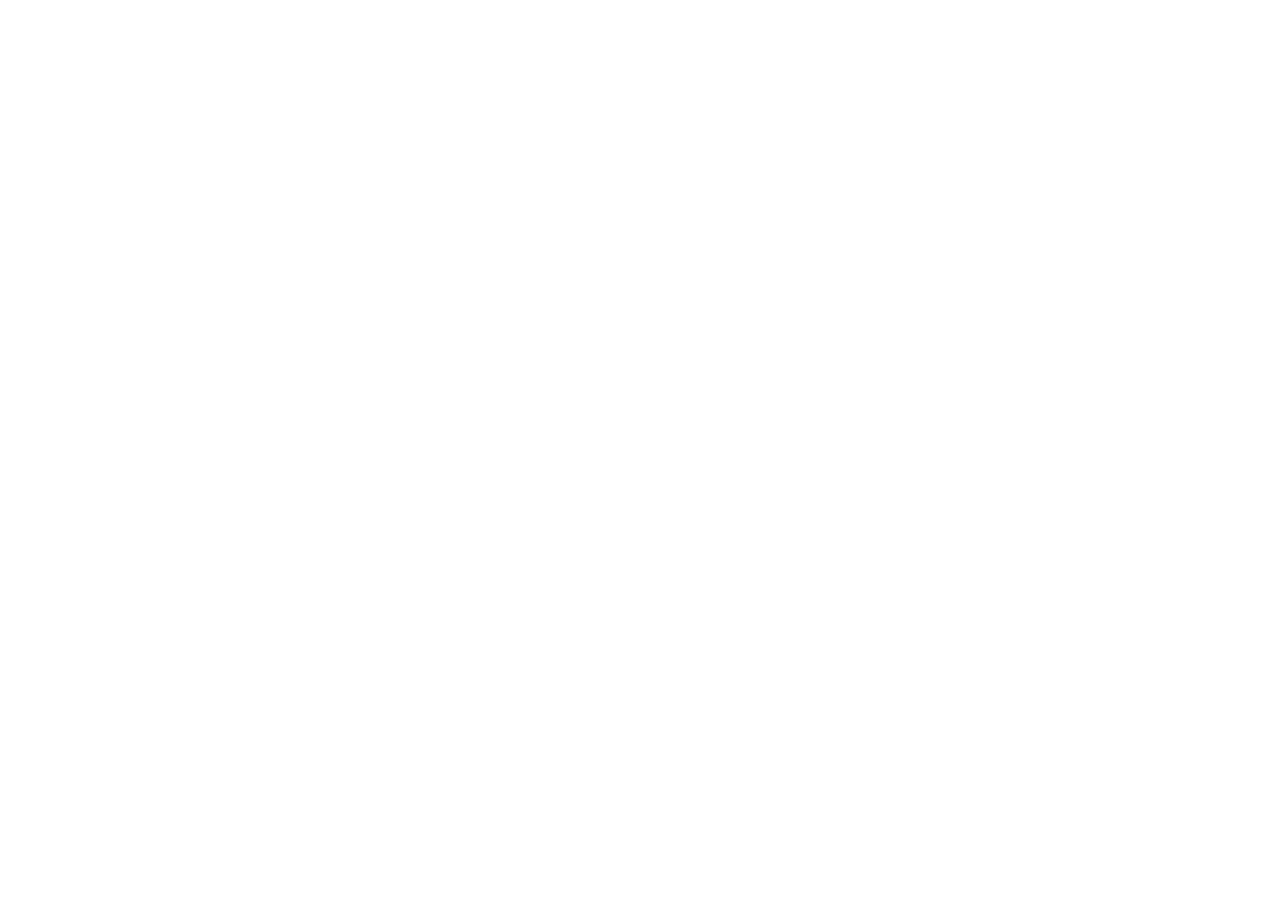
==== bonus/bonus.html @ 012f55c0 "fix" ====
<!DOCTYPE html>
<html lang="en">
<head>
    <meta charset="UTF-8">
    <meta name="viewport" content="width=device-width, initial-scale=1.0">
    <title>bonus</title>
    <link rel="stylesheet" href="/assets/css/12bool.css">
    <link rel="stylesheet" href="/bonus/style.css">
</head>
<body>
    
</body>
</html>
---- assets/css/12bool.css ----
*{
    margin: 0;
    padding: 0;
    box-sizing: border-box;
}
.container{
    width: 80%;
    max-width: 1176px;
    margin: 0 auto;
}
.row{
    display: flex;
    flex-direction: row; /*useless*/
    
}


/* #region col */
.col {
    flex-grow: 1;
    max-width: 100%;
}

.col-1{
    width: calc(100% / 12 * 1);
}
.col-2{
    width: calc(100% / 12 * 2);
}
.col-3{
    width: calc(100% / 12 * 3);
}
.col-4{
    width: calc(100% / 12 * 4); 
} 
.col-5{
    width: calc(100% / 12 * 5);
}
.col-6{
    width:50%;
}
.col-7{
    width: calc(100% / 12 * 7);
} 
.col-8{
    width: calc(100% / 12 * 8);
}
.col-9{
    width: calc(100% / 12 * 9);
}
.col-10{
    width: calc(100% / 12 * 10);
}
.col-11{
    width: calc(100% / 12 * 11);
}
.col-12{
    width: 100%;
}
/* #endregion col */

/* #region col-offset */
.col-offset-1{
    margin-left:calc((100%  / 12) * 1) !important
}
.col-offset-2{
    margin-left:calc((100%  / 12) * 2) !important
}
.col-offset-3{
    margin-left:calc((100%  / 12) * 3) !important
}
.col-offset-4{
    margin-left:calc((100%  / 12) * 4) !important
}
.col-offset-5{
    margin-left:calc((100%  / 12) * 5) !important
}
.col-offset-6{
    margin-left:calc((100%  / 12) * 6) !important
}
.col-offset-7{
    margin-left:calc((100%  / 12) * 7) !important
}
.col-offset-8{
    margin-left:calc((100%  / 12) * 8) !important
}
.col-offset-9{
    margin-left:calc((100%  / 12) * 9) !important
}
.col-offset-10{
    margin-left:calc((100%  / 12) * 10) !important
}
.col-offset-11{
    margin-left:calc((100%  / 12) * 11) !important
}
/* #endregion col-offset */

/* #region utilities */

/* #region display */
.d-none{
    display: none;
}

.d-block{
    display: block;
}
/* #endregion display */

/* #region flex */

.d-flex{
    display: flex;
}

.justify-content-center{
    justify-content: center;
}

.justify-content-btw{
    justify-content: space-between;
}

.align-items{
    align-items: center;
}

.flex-direction{
    flex-direction: column;
}

.grow-2{
    flex-grow:2;
}
.grow-3{
    flex-grow:3;
}
.grow-4{
    flex-grow:4;
}
.grow-5{
    flex-grow:5;
}
.grow-6{
    flex-grow:6;
}
.grow-7{
    flex-grow:7;
}
.grow-8{
    flex-grow:8;
}
.grow-9{
    flex-grow:9;
}
.grow-10{
    flex-grow:10;
}
.grow-11{
    flex-grow:11;
}

/* #endregion flex */

/* #region padding */

/* #region py- */

.py-1{
    padding: 0.5rem 0;
}
.py-2{
    padding: 1rem 0;
}
.py-3{
    padding: 1.5rem 0;
}
.py-4{
    padding: 2rem 0;
}
.py-5{
    padding: 2.5rem 0;
}
.py-6{
    padding: 3rem 0;
}
.py-7{
    padding: 3.5rem 0;
}
.py-8{
    padding: 4rem 0;
}
.py-9{
    padding: 4.5rem 0;
}
.py-10{
    padding: 5rem 0;
}
/* #endregion py- */

/* #region pt- */

.pt-1{
    padding: 1rem;
}
.pt-2{
    padding: 2rem ;
}
.pt-3{
    padding: 3rem ;
}
.pt-4{
    padding: 4rem ;
}
.pt-5{
    padding: 5rem ;
}
.pt-6{
    padding: 6rem ;
}
.pt-7{
    padding: 7rem ;
}
.pt-8{
    padding: 8rem ;
}
.pt-9{
    padding: 9rem ;
}
.pt-10{
    padding: 10rem ;
}
/* #endregion pt- */

/* #region pb- */

.pb-1{
    padding-bottom: 1rem ;
}
.pb-2{
    padding-bottom: 2rem ;
}
.pb-3{
    padding-bottom: 3rem ;
}
.pb-4{
    padding-bottom: 4rem ;
}
.pb-5{
    padding-bottom: 5rem ;
}
.pb-6{
    padding-bottom: 6rem ;
}
.pb-7{
    padding-bottom: 7rem ;
}
.pb-8{
    padding-bottom: 8rem ;
}
.pb-9{
    padding-bottom: 9rem ;
}
.pb-10{
    padding-bottom: 10rem ;
}
/* #endregion pb- */

/* #region px- */

.px-1{
    padding: 0 0.5rem ;
}
.px-2{
    padding: 0 1rem ;
}
.px-3{
    padding: 0 1.5rem ;
}
.px-4{
    padding: 0 2rem ;
}
.px-5{
    padding :0 2.5rem ;
}
.px-6{
    padding: 0 3rem ;
}
.px-7{
    padding: 0 3.5rem ;
}
.px-8{
    padding: 0 4rem ;
}
.px-9{
    padding: 0 4.5rem ;
} 
.px-10{
    padding: 0 5rem ;
}
/* #endregion px- */

/* #region pl- */

.pl-1{
    padding-left: 1rem ;
}
.pl-2{
    padding-left: 2rem ;
}
.pl-3{
    padding-left: 3rem ;
}
.pl-4{
    padding-left: 4rem ;
}
.pl-5{
    padding-left: 5rem ;
}
.pl-6{
    padding-left: 6rem ;
}
.pl-7{
    padding-left: 7rem ;
}
.pl-8{
    padding-left: 8rem ;
}
.pl-9{
    padding-left: 9rem ;
}
.pl-10{
    padding-left: 10rem ;
}
/* #endregion pl- */

/* #region pr- */

.pr-1{
    padding-right: 1rem ;
}
.pr-2{
    padding-right: 2rem ;
}
.pr-3{
    padding-right: 3rem ;
}
.pr-4{
    padding-right: 4rem ;
}
.pr-5{
    padding-right: 5rem ;
}
.pr-6{
    padding-right: 6rem ;
}
.pr-7{
    padding-right: 7rem ;
}
.pr-8{
    padding-right: 8rem ;
}
.pr-9{
    padding-right: 9rem ;
}
.pr-10{
    padding-right: 10rem ;
}
/* #endregion pr- */

/* #endregion padding */

/* #region margin */

/* #region my- */

.my-1{
    margin: 0.5rem 0;
}
.my-2{
    margin: 1rem 0;
}
.my-3{
    margin: 1.5rem 0;
}
.my-4{
    margin: 2rem 0;
}
.my-5{
    margin: 2.5rem 0;
}
.my-6{
    margin: 3rem 0;
}
.my-7{
    margin: 3.5rem 0;
}
.my-8{
    margin: 4rem 0;
}
.my-9{
    margin: 4.5rem 0;
}
.my-10{
    margin: 5rem 0;
}
/* #endregion my- */

/* #region mt- */

.mt-1{
    margin-top: 1rem;
}
.mt-2{
    margin-top: 2rem ;
}
.mt-3{
    margin-top: 3rem ;
}
.mt-4{
    margin-top: 4rem ;
}
.mt-5{
    margin-top: 5rem ;
}
.mt-6{
    margin-top: 6rem ;
}
.mt-7{
    margin-top: 7rem ;
}
.mt-8{
    margin-top: 8rem ;
}
.mt-9{
    margin-top: 9rem ;
}
.mt-10{
    margin-top: 10rem ;
}
/* #endregion mt- */

/* #region mb- */

.mb-1{
    margin-bottom: 1rem ;
}
.mb-2{
    margin-bottom: 2rem ;
}
.mb-3{
    margin-bottom: 3rem ;
}
.mb-4{
    margin-bottom: 4rem ;
}
.mb-5{
    margin-bottom: 5rem ;
}
.mb-6{
    margin-bottom: 6rem ;
}
.mb-7{
    margin-bottom: 7rem ;
}
.mb-8{
    margin-bottom: 8rem ;
}
.mb-9{
    margin-bottom: 9rem ;
}
.mb-10{
    margin-bottom: 10rem ;
}
/* #endregion mb- */

/* #region mx- */

.mx-1{
    margin: 0 0.5rem ;
}
.mx-2{
    margin: 0 1rem ;
}
.mx-3{
    margin: 0 1.5rem ;
}
.mx-4{
    margin: 0 2rem ;
}
.mx-5{
    margin :0 2.5rem ;
}
.mx-6{
    margin: 0 3rem ;
}
.mx-7{
    margin: 0 3.5rem ;
}
.mx-8{
    margin: 0 4rem ;
}
.mx-9{
    margin: 0 4.5rem ;
} 
.mx-10{
    margin: 0 5rem ;
}
/* #endregion mx- */

/* #region ml- */

.ml-1{
    margin-left: 1rem;
}
.ml-2{
    margin-left: 2rem ;
}
.ml-3{
    margin-left: 3rem ;
}
.ml-4{
    margin-left: 4rem ;
}
.ml-5{
    margin-left: 5rem ;
}
.ml-6{
    margin-left: 6rem ;
}
.ml-7{
    margin-left: 7rem ;
}
.ml-8{
    margin-left: 8rem ;
}
.ml-9{
    margin-left: 9rem ;
}
.ml-10{
    margin-left: 10rem ;
}
/* #endregion ml- */

/* #region mr- */

.mr-1{
    margin-right: 1rem ;
}
.mr-2{
    margin-right: 2rem ;
}
.mr-3{
    margin-right: 3rem ;
}
.mr-4{
    margin-right: 4rem ;
}
.mr-5{
    margin-right: 5rem ;
}
.mr-6{
    margin-right: 6rem ;
}
.mr-7{
    margin-right: 7rem ;
}
.mr-8{
    margin-right: 8rem ;
}
.mr-9{
    margin-right: 9rem ;
}
.mr-10{
    margin-right: 10rem ;
}
/* #endregion mr- */

/* #endregion margin */

/* #endregion utilities */

/* #region media */

/*#region media-xs */
@media (min-width:320px) { 

    /* #region col */
    .col-xs-1{
        width: calc(100% / 12 * 1);
    }
    .col-xs-2{
        width: calc(100% / 12 * 2);
    }
    .col-xs-3{
        width: calc(100% / 12 * 3);
    }
    .col-xs-4{
        width: calc(100% / 12 * 4); 
    } 
    .col-xs-5{
        width: calc(100% / 12 * 5);
    }
    .col-xs-6{
        width:50%;
    }
    .col-xs-7{
        width: calc(100% / 12 * 7);
    } 
    .col-xs-8{
        width: calc(100% / 12 * 8);
    }
    .col-xs-9{
        width: calc(100% / 12 * 9);
    }
    .col-xs-10{
        width: calc(100% / 12 * 10);
    }
    .col-xs-11{
        width: calc(100% / 12 * 11);
    }
    .col-xs-12{
        width: 100%;
    }
    
    /* #endregion col */
    
    /* #region col-offset */
    .col-offset-xs-1{
        margin-left:calc((100%  / 12) * 1)
    }
    .col-offset-xs-2{
        margin-left:calc((100%  / 12) * 2)
    }
    .col-offset-xs-3{
        margin-left:calc((100%  / 12) * 3)
    }
    .col-offset-xs-4{
        margin-left:calc((100%  / 12) * 4)
    }
    .col-offset-xs-5{
        margin-left:calc((100%  / 12) * 5)
    }
    .col-offset-xs-6{
        margin-left:calc((100%  / 12) * 6)
    }
    .col-offset-xs-7{
        margin-left:calc((100%  / 12) * 7)
    }
    .col-offset-xs-8{
        margin-left:calc((100%  / 12) * 8)
    }
    .col-offset-xs-9{
        margin-left:calc((100%  / 12) * 9)
    }
    .col-offset-xs-10{
        margin-left:calc((100%  / 12) * 10)
    }
    .col-offset-xs-11{
        margin-left:calc((100%  / 12) * 11)
    }
    /* #endregion col-offset */
    
    } 
    /*#endregion media-xs */
    
/*#region media-s */
    @media (min-width:420px) { 
        
    /* #region col */
    .col-s-1{
        width: calc(100% / 12 * 1);
    }
    .col-s-2{
        width: calc(100% / 12 * 2);
    }
    .col-s-3{
        width: calc(100% / 12 * 3);
    }
    .col-s-4{
        width: calc(100% / 12 * 4); 
    } 
    .col-s-5{
        width: calc(100% / 12 * 5);
    }
    .col-s-6{
        width:50%;
    }
    .col-s-7{
        width: calc(100% / 12 * 7);
    } 
    .col-s-8{
        width: calc(100% / 12 * 8);
    }
    .col-s-9{
        width: calc(100% / 12 * 9);
    }
    .col-s-10{
        width: calc(100% / 12 * 10);
    }
    .col-s-11{
        width: calc(100% / 12 * 11);
    }
    .col-s-12{
        width: 100%;
    }
    
    /* #endregion col */
    
    /* #region col-offset */
    .col-offset-s-1{
        margin-left:calc((100%  / 12) * 1) !important
    }
    .col-offset-s-2{
        margin-left:calc((100%  / 12) * 2) !important
    }
    .col-offset-s-3{
        margin-left:calc((100%  / 12) * 3) !important
    }
    .col-offset-s-4{
        margin-left:calc((100%  / 12) * 4) !important
    }
    .col-offset-s-5{
        margin-left:calc((100%  / 12) * 5) !important
    }
    .col-offset-s-6{
        margin-left:calc((100%  / 12) * 6) !important
    }
    .col-offset-s-7{
        margin-left:calc((100%  / 12) * 7) !important
    }
    .col-offset-s-8{
        margin-left:calc((100%  / 12) * 8) !important
    }
    .col-offset-s-9{
        margin-left:calc((100%  / 12) * 9) !important
    }
    .col-offset-s-10{
        margin-left:calc((100%  / 12) * 10) !important
    }
    .col-offset-s-11{
        margin-left:calc((100%  / 12) * 11) !important
    }
    /* #endregion col-offset */
    } 
    /*#endregion media-s */
    
/*#region media-md */
    @media (min-width:575px) { 
        
    /* #region col */
    .col-md-1{
        width: calc(100% / 12 * 1);
    }
    .col-md-2{
        width: calc(100% / 12 * 2);
    }
    .col-md-3{
        width: calc(100% / 12 * 3);
    }
    .col-md-4{
        width: calc(100% / 12 * 4); 
    } 
    .col-md-5{
        width: calc(100% / 12 * 5);
    }
    .col-md-6{
        width:50%;
    }
    .col-md-7{
        width: calc(100% / 12 * 7);
    } 
    .col-md-8{
        width: calc(100% / 12 * 8);
    }
    .col-md-9{
        width: calc(100% / 12 * 9);
    }
    .col-md-10{
        width: calc(100% / 12 * 10);
    }
    .col-md-11{
        width: calc(100% / 12 * 11);
    }
    .col-md-12{
        width: 100%;
    }
    
    /* #endregion col */
    
    /* #region col-offset */
    .col-offset-md-1{
        margin-left:calc((100%  / 12) * 1) !important
    }
    .col-offset-md-2{
        margin-left:calc((100%  / 12) * 2) !important
    }
    .col-offset-md-3{
        margin-left:calc((100%  / 12) * 3) !important
    }
    .col-offset-md-4{
        margin-left:calc((100%  / 12) * 4) !important
    }
    .col-offset-md-5{
        margin-left:calc((100%  / 12) * 5) !important
    }
    .col-offset-md-6{
        margin-left:calc((100%  / 12) * 6) !important
    }
    .col-offset-md-7{
        margin-left:calc((100%  / 12) * 7) !important
    }
    .col-offset-md-8{
        margin-left:calc((100%  / 12) * 8) !important
    }
    .col-offset-md-9{
        margin-left:calc((100%  / 12) * 9) !important
    }
    .col-offset-md-10{
        margin-left:calc((100%  / 12) * 10) !important
    }
    .col-offset-md-11{
        margin-left:calc((100%  / 12) * 11) !important
    }
    /* #endregion col-offset */
    } 
    /*#endregion media-md */
    
/*#region media-lg */
    @media (min-width:767px) {
        
    /* #region col */
    .col-lg-1{
        width: calc(100% / 12 * 1);
    }
    .col-lg-2{
        width: calc(100% / 12 * 2);
    }
    .col-lg-3{
        width: calc(100% / 12 * 3);
    }
    .col-lg-4{
        width: calc(100% / 12 * 4); 
    } 
    .col-lg-5{
        width: calc(100% / 12 * 5);
    }
    .col-lg-6{
        width:50%;
    }
    .col-lg-7{
        width: calc(100% / 12 * 7);
    } 
    .col-lg-8{
        width: calc(100% / 12 * 8);
    }
    .col-lg-9{
        width: calc(100% / 12 * 9);
    }
    .col-lg-10{
        width: calc(100% / 12 * 10);
    }
    .col-lg-11{
        width: calc(100% / 12 * 11);
    }
    .col-lg-12{
        width: 100%;
    }
    
    /* #endregion col */
    
    /* #region col-offset */
    .col-offset-lg-1{
        margin-left:calc((100%  / 12) * 1) !important 
    }
    .col-offset-lg-2{
        margin-left:calc((100%  / 12) * 2) !important 
    }
    .col-offset-lg-3{
        margin-left:calc((100%  / 12) * 3) !important 
    }
    .col-offset-lg-4{
        margin-left:calc((100%  / 12) * 4) !important 
    }
    .col-offset-lg-5{
        margin-left:calc((100%  / 12) * 5) !important 
    }
    .col-offset-lg-6{
        margin-left:calc((100%  / 12) * 6) !important 
    }
    .col-offset-lg-7{
        margin-left:calc((100%  / 12) * 7) !important 
    }
    .col-offset-lg-8{
        margin-left:calc((100%  / 12) * 8) !important 
    }
    .col-offset-lg-9{
        margin-left:calc((100%  / 12) * 9) !important 
    }
    .col-offset-lg-10{
        margin-left:calc((100%  / 12) * 10) !important 
    }
    .col-offset-lg-11{
        margin-left:calc((100%  / 12) * 11) !important 
    }
    /* #endregion col-offset */
    } 
    /*#endregion media-lg*/
    
/*#region media-xl */
    @media (min-width:992px) { 
        
        /* #region col */
        .col-xl-1{
            width: calc(100% / 12 * 1);
        }
        .col-xl-2{
            width: calc(100% / 12 * 2);
        }
        .col-xl-3{
            width: calc(100% / 12 * 3);
        }
        .col-xl-4{
            width: calc(100% / 12 * 4); 
        } 
        .col-xl-5{
            width: calc(100% / 12 * 5);
        }
        .col-xl-6{
            width:50%;
        }
        .col-xl-7{
            width: calc(100% / 12 * 7);
        } 
        .col-xl-8{
            width: calc(100% / 12 * 8);
        }
        .col-xl-9{
            width: calc(100% / 12 * 9);
        }
        .col-xl-10{
            width: calc(100% / 12 * 10);
        }
        .col-xl-11{
            width: calc(100% / 12 * 11);
        }
        .col-xl-12{
            width: 100%;
        }
        
        /* #endregion col */
        
        /* #region col-offset */
        .col-offset-xl-1{
            margin-left:calc((100%  / 12) * 1) !important
        }
        .col-offset-xl-2{
            margin-left:calc((100%  / 12) * 2) !important
        }
        .col-offset-xl-3{
            margin-left:calc((100%  / 12) * 3) !important
        }
        .col-offset-xl-4{
            margin-left:calc((100%  / 12) * 4) !important
        }
        .col-offset-xl-5{
            margin-left:calc((100%  / 12) * 5) !important
        }
        .col-offset-xl-6{
            margin-left:calc((100%  / 12) * 6) !important
        }
        .col-offset-xl-7{
            margin-left:calc((100%  / 12) * 7) !important
        }
        .col-offset-xl-8{
            margin-left:calc((100%  / 12) * 8) !important
        }
        .col-offset-xl-9{
            margin-left:calc((100%  / 12) * 9) !important
        }
        .col-offset-xl-10{
            margin-left:calc((100%  / 12) * 10) !important
        }
        .col-offset-xl-11{
            margin-left:calc((100%  / 12) * 11) !important
        }
        /* #endregion col-offset */
        }
        /*#endregion media-xl */

    /*#region media-xxl */ 
    /* #endregion media */
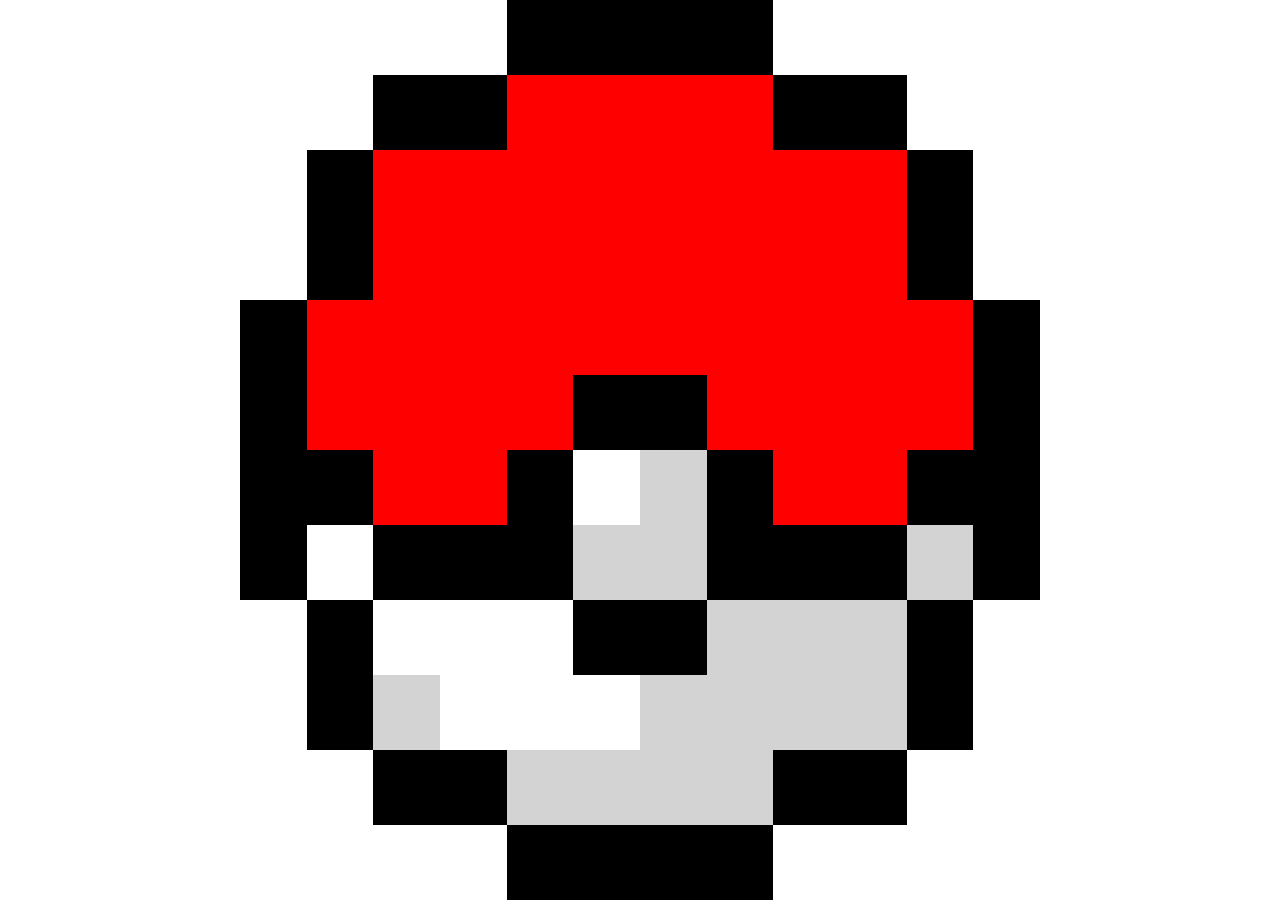
==== commit eaa3fb0d: "add bonus(Pokemon)" ====
--- a/bonus/bonus.html
+++ b/bonus/bonus.html
@@ -8,6 +8,106 @@
     <link rel="stylesheet" href="/bonus/style.css">
 </head>
 <body>
-    
+    <div class="container">
+        <div class="row">
+            <div class="col"></div>
+            <div class="col black"></div>
+            <div class="col"></div>
+
+        </div>
+
+        <div class="row">
+            <div class="col-2"></div>
+            <div class="col-2 black"></div>
+            <div class="col red"></div>
+            <div class="col-2 black"></div>
+            <div class="col-2"></div>
+        </div>
+
+        <div class="row">
+            <div class="col-1"></div>
+            <div class="col-1 black"></div>
+            <div class="col red"></div>
+            <div class="col-1 black"></div>
+            <div class="col-1"></div>
+        </div>
+
+        <div class="row">
+            <div class="col-1"></div>
+            <div class="col-1 black"></div>
+            <div class="col red"></div>
+            <div class="col-1 black"></div>
+            <div class="col-1"></div>
+        </div>
+
+        <div class="row">
+            <div class="col-1 black"></div>
+            <div class="col red"></div>
+            <div class="col-1 black"></div>
+        </div>
+
+        <div class="row">
+            <div class="col-1 black"></div>
+            <div class="col red"></div>
+            <div class="col-2 black"></div>
+            <div class="col red"></div>
+            <div class="col-1 black"></div>
+        </div>
+        <div class="row">
+            <div class="col-2 black"></div>
+            <div class="col red"></div>
+            <div class="col-1 black"></div>
+            <div class="col-1"></div>
+            <div class="col-1 gray"></div>
+            <div class="col-1 black"></div>
+            <div class="col red"></div>
+            <div class="col-2 black"></div>
+        </div>
+        <div class="row">
+            <div class="col-1 black"></div>
+            <div class="col-1"></div>
+            <div class="col-3 black"></div>
+            <div class="col gray"></div>
+            <div class="col-3 black"></div>
+            <div class="col-1 gray"></div>
+            <div class="col-1 black"></div>
+        </div>
+
+        <div class="row">   
+            <div class="col-1"></div>
+            <div class="col-1 black"></div>
+            <div class="col"></div>
+            <div class="col-2 black"></div>
+            <div class="col gray"></div>
+            <div class="col-1 black"></div>
+            <div class="col-1"></div>
+        </div>
+        
+        <div class="row">   
+            <div class="col-1"></div>
+            <div class="col-1 black"></div>
+            <div class="col-1 gray"></div>
+            <div class="col-3 "></div>
+            <div class="col gray"></div>
+            <div class="col-1 black"></div>
+            <div class="col-1"></div>
+        </div>
+
+        <div class="row">
+            <div class="col-2"></div>
+            <div class="col-2 black"></div>
+            <div class="col gray"></div>
+            <div class="col-2 black"></div>
+            <div class="col-2"></div>
+        </div>
+
+        <div class="row">
+            <div class="col-4"></div>
+            <div class="col-4 black"></div>
+            <div class="col-4"></div>
+        </div>
+
+    </div>
+
 </body>
 </html>--- a/bonus/style.css
+++ b/bonus/style.css
@@ -0,0 +1,16 @@
+[class^="col"]{
+    height: 75px;
+}
+.container{
+    max-width: 800px;
+}
+
+.black{
+    background-color: black;
+}
+.gray{
+    background-color: lightgray;
+}
+.red{
+    background-color: red;
+}
